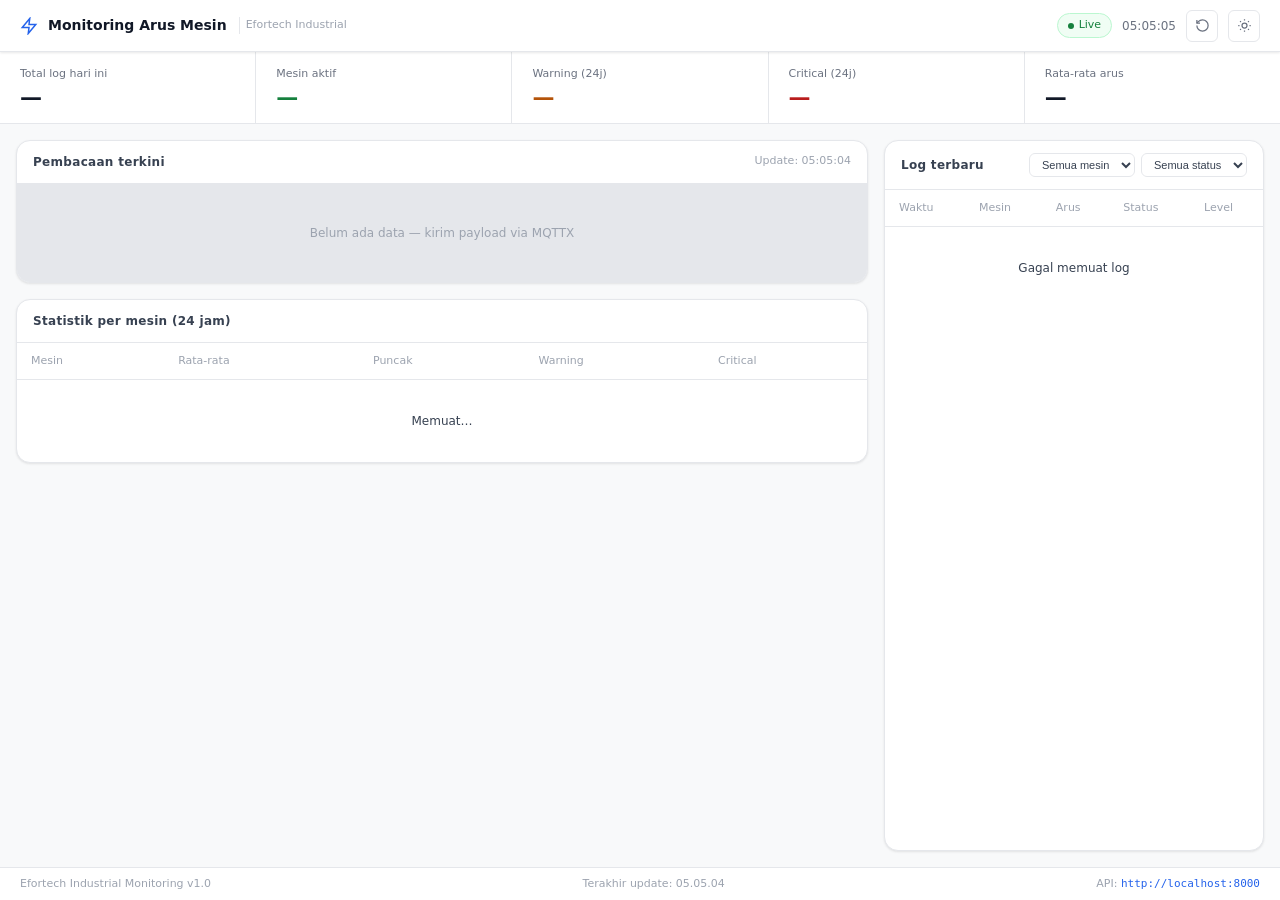
==== frontend/index.html @ 4b7a6331 "Initial commit: latihan-mqtt project" ====
<!DOCTYPE html>
<html lang="id" data-theme="light">

<head>
    <meta charset="UTF-8" />
    <meta name="viewport" content="width=device-width, initial-scale=1.0" />
    <title>Monitoring Arus Mesin — Efortech</title>
    <link rel="stylesheet" href="style.css" />
</head>

<body>

    <nav class="navbar">
        <div class="nav-left">
            <svg class="nav-icon" viewBox="0 0 24 24" fill="none" stroke="currentColor" stroke-width="2">
                <path d="M13 2L3 14h9l-1 8 10-12h-9l1-8z" />
            </svg>
            <span class="nav-brand">Monitoring Arus Mesin</span>
            <span class="nav-sub">Efortech Industrial</span>
        </div>
        <div class="nav-right">
            <div class="live-pill" id="livePill">
                <span class="live-dot" id="liveDot"></span>
                <span id="liveLabel">Connecting…</span>
            </div>
            <span class="nav-clock" id="navClock">--:--:--</span>
            <button class="btn-icon" onclick="fetchAll()" title="Refresh">
                <svg viewBox="0 0 24 24" fill="none" stroke="currentColor" stroke-width="2">
                    <path d="M3 12a9 9 0 1 0 9-9 9.75 9.75 0 0 0-6.74 2.74L3 8" />
                    <path d="M3 3v5h5" />
                </svg>
            </button>
            <button class="btn-icon" id="themeBtn" onclick="toggleTheme()" title="Toggle tema">
                <svg id="iconSun" viewBox="0 0 24 24" fill="none" stroke="currentColor" stroke-width="2">
                    <circle cx="12" cy="12" r="4" />
                    <path
                        d="M12 2v2M12 20v2M4.93 4.93l1.41 1.41M17.66 17.66l1.41 1.41M2 12h2M20 12h2M6.34 17.66l-1.41 1.41M19.07 4.93l-1.41 1.41" />
                </svg>
                <svg id="iconMoon" viewBox="0 0 24 24" fill="none" stroke="currentColor" stroke-width="2"
                    style="display:none">
                    <path d="M21 12.79A9 9 0 1 1 11.21 3 7 7 0 0 0 21 12.79z" />
                </svg>
            </button>
        </div>
    </nav>

    <div class="alert-banner" id="alertBanner" style="display:none">
        <svg viewBox="0 0 24 24" fill="none" stroke="currentColor" stroke-width="2" width="14" height="14">
            <path d="M10.29 3.86L1.82 18a2 2 0 0 0 1.71 3h16.94a2 2 0 0 0 1.71-3L13.71 3.86a2 2 0 0 0-3.42 0z" />
            <line x1="12" y1="9" x2="12" y2="13" />
            <line x1="12" y1="17" x2="12.01" y2="17" />
        </svg>
        <span id="alertText">—</span>
    </div>

    <div class="kpi-strip">
        <div class="kpi-card">
            <span class="kpi-label">Total log hari ini</span>
            <span class="kpi-val" id="kTotal">—</span>
        </div>
        <div class="kpi-card">
            <span class="kpi-label">Mesin aktif</span>
            <span class="kpi-val kpi-ok" id="kAktif">—</span>
        </div>
        <div class="kpi-card">
            <span class="kpi-label">Warning (24j)</span>
            <span class="kpi-val kpi-warn" id="kWarn">—</span>
        </div>
        <div class="kpi-card">
            <span class="kpi-label">Critical (24j)</span>
            <span class="kpi-val kpi-crit" id="kCrit">—</span>
        </div>
        <div class="kpi-card">
            <span class="kpi-label">Rata-rata arus</span>
            <span class="kpi-val" id="kAvg">—</span>
        </div>
    </div>

    <main class="main-layout">

        <div class="col-left">
            <div class="card">
                <div class="card-head">
                    <span class="card-title">Pembacaan terkini</span>
                    <span class="card-hint" id="lastUpdate">—</span>
                </div>
                <div class="gauge-grid" id="gaugeGrid">
                    <div class="empty-state">Menunggu data MQTT…</div>
                </div>
            </div>

            <div class="card">
                <div class="card-head">
                    <span class="card-title">Statistik per mesin (24 jam)</span>
                </div>
                <div class="table-scroll">
                    <table class="data-table">
                        <thead>
                            <tr>
                                <th>Mesin</th>
                                <th>Rata-rata</th>
                                <th>Puncak</th>
                                <th>Warning</th>
                                <th>Critical</th>
                            </tr>
                        </thead>
                        <tbody id="statBody">
                            <tr>
                                <td colspan="5" class="empty-cell">Memuat…</td>
                            </tr>
                        </tbody>
                    </table>
                </div>
            </div>
        </div>

        <div class="col-right">
            <div class="card card-full">
                <div class="card-head">
                    <span class="card-title">Log terbaru</span>
                    <div class="filter-group">
                        <select id="filterMesin" onchange="fetchLogs()">
                            <option value="">Semua mesin</option>
                        </select>
                        <select id="filterStatus" onchange="fetchLogs()">
                            <option value="">Semua status</option>
                            <option value="NORMAL">Normal</option>
                            <option value="WARNING">Warning</option>
                            <option value="CRITICAL">Critical</option>
                        </select>
                    </div>
                </div>
                <div class="table-scroll table-scroll-tall">
                    <table class="data-table">
                        <thead>
                            <tr>
                                <th>Waktu</th>
                                <th>Mesin</th>
                                <th>Arus</th>
                                <th>Status</th>
                                <th>Level</th>
                            </tr>
                        </thead>
                        <tbody id="logBody">
                            <tr>
                                <td colspan="5" class="empty-cell">Memuat log…</td>
                            </tr>
                        </tbody>
                    </table>
                </div>
            </div>
        </div>

    </main>

    <footer class="site-footer">
        <span>Efortech Industrial Monitoring v1.0</span>
        <span id="footerUpdate">—</span>
        <span>API: <code id="footerApi">localhost:8000</code></span>
    </footer>

    <script src="app.js"></script>
</body>

</html>
---- frontend/style.css ----
/* ============================================================
   FILE  : frontend/style.css
   TEMA  : Clean modern — supports light / dark mode via
           [data-theme="dark"] pada <html>
============================================================ */

/* ── TOKENS ─────────────────────────────────────────────── */
:root {
  --bg: #f8f9fa;
  --surface: #ffffff;
  --surface2: #f3f4f6;
  --border: #e5e7eb;
  --border2: #d1d5db;
  --txt1: #111827;
  --txt2: #374151;
  --txt3: #6b7280;
  --txt4: #9ca3af;

  --ok: #15803d;
  --ok-bg: #f0fdf4;
  --ok-border: #bbf7d0;
  --warn: #b45309;
  --warn-bg: #fffbeb;
  --warn-border: #fde68a;
  --crit: #b91c1c;
  --crit-bg: #fef2f2;
  --crit-border: #fecaca;

  --accent: #2563eb;
  --radius-sm: 6px;
  --radius-md: 10px;
  --radius-lg: 14px;
  --shadow: 0 1px 3px rgba(0, 0, 0, 0.06), 0 1px 2px rgba(0, 0, 0, 0.04);
  --transition: 180ms ease;
}

[data-theme="dark"] {
  --bg: #0f1117;
  --surface: #161b27;
  --surface2: #1a2030;
  --border: #1e2535;
  --border2: #2d3748;
  --txt1: #f1f3f7;
  --txt2: #c9d0dc;
  --txt3: #6b7280;
  --txt4: #4b5563;

  --ok: #4ade80;
  --ok-bg: #052e16;
  --ok-border: #14532d;
  --warn: #fbbf24;
  --warn-bg: #1c1200;
  --warn-border: #713f12;
  --crit: #f87171;
  --crit-bg: #1f0707;
  --crit-border: #7f1d1d;
  --shadow: 0 1px 3px rgba(0, 0, 0, 0.3);
}

/* ── RESET ──────────────────────────────────────────────── */
*,
*::before,
*::after {
  box-sizing: border-box;
  margin: 0;
  padding: 0;
}
html {
  height: 100%;
}
body {
  background: var(--bg);
  color: var(--txt1);
  font-family:
    -apple-system, BlinkMacSystemFont, "Segoe UI", system-ui, sans-serif;
  font-size: 13px;
  line-height: 1.5;
  min-height: 100vh;
  display: flex;
  flex-direction: column;
  transition:
    background var(--transition),
    color var(--transition);
}

/* ── NAVBAR ─────────────────────────────────────────────── */
.navbar {
  display: flex;
  align-items: center;
  justify-content: space-between;
  padding: 0 20px;
  height: 52px;
  background: var(--surface);
  border-bottom: 1px solid var(--border);
  box-shadow: var(--shadow);
  flex-shrink: 0;
  position: sticky;
  top: 0;
  z-index: 10;
}
.nav-left {
  display: flex;
  align-items: center;
  gap: 10px;
}
.nav-icon {
  width: 18px;
  height: 18px;
  color: var(--accent);
  flex-shrink: 0;
}
.nav-brand {
  font-size: 14px;
  font-weight: 600;
  color: var(--txt1);
}
.nav-sub {
  font-size: 11px;
  color: var(--txt4);
  padding-left: 6px;
  border-left: 1px solid var(--border);
  margin-left: 2px;
}
.nav-right {
  display: flex;
  align-items: center;
  gap: 10px;
}

.live-pill {
  display: flex;
  align-items: center;
  gap: 5px;
  font-size: 11px;
  padding: 3px 10px;
  border-radius: 20px;
  background: var(--ok-bg);
  color: var(--ok);
  border: 1px solid var(--ok-border);
  font-weight: 500;
  transition: all var(--transition);
}
.live-pill.error {
  background: var(--crit-bg);
  color: var(--crit);
  border-color: var(--crit-border);
}
.live-dot {
  width: 6px;
  height: 6px;
  border-radius: 50%;
  background: currentColor;
  animation: blink 1.4s ease infinite;
}
@keyframes blink {
  0%,
  100% {
    opacity: 1;
  }
  50% {
    opacity: 0.3;
  }
}

.nav-clock {
  font-size: 12px;
  color: var(--txt3);
  font-variant-numeric: tabular-nums;
}

.btn-icon {
  width: 32px;
  height: 32px;
  display: flex;
  align-items: center;
  justify-content: center;
  border: 1px solid var(--border);
  border-radius: var(--radius-sm);
  background: transparent;
  color: var(--txt3);
  cursor: pointer;
  transition: all var(--transition);
}
.btn-icon svg {
  width: 15px;
  height: 15px;
}
.btn-icon:hover {
  background: var(--surface2);
  color: var(--txt1);
  border-color: var(--border2);
}
.btn-icon:active {
  transform: scale(0.95);
}

/* ── ALERT BANNER ───────────────────────────────────────── */
.alert-banner {
  display: flex;
  align-items: center;
  gap: 8px;
  padding: 8px 20px;
  background: var(--crit-bg);
  color: var(--crit);
  border-bottom: 1px solid var(--crit-border);
  font-size: 12px;
  font-weight: 500;
  animation: flash-banner 1.5s ease infinite;
}
@keyframes flash-banner {
  0%,
  100% {
    opacity: 1;
  }
  50% {
    opacity: 0.7;
  }
}

/* ── KPI STRIP ──────────────────────────────────────────── */
.kpi-strip {
  display: grid;
  grid-template-columns: repeat(5, 1fr);
  gap: 1px;
  background: var(--border);
  border-bottom: 1px solid var(--border);
  flex-shrink: 0;
}
.kpi-card {
  background: var(--surface);
  padding: 14px 20px;
  display: flex;
  flex-direction: column;
  gap: 4px;
  transition: background var(--transition);
}
.kpi-label {
  font-size: 11px;
  color: var(--txt3);
}
.kpi-val {
  font-size: 22px;
  font-weight: 600;
  color: var(--txt1);
  line-height: 1;
}
.kpi-ok {
  color: var(--ok);
}
.kpi-warn {
  color: var(--warn);
}
.kpi-crit {
  color: var(--crit);
}

/* ── MAIN LAYOUT ────────────────────────────────────────── */
.main-layout {
  display: grid;
  grid-template-columns: 1fr 380px;
  gap: 16px;
  padding: 16px;
  flex: 1;
  min-height: 0;
}
.col-left {
  display: flex;
  flex-direction: column;
  gap: 16px;
  min-width: 0;
}
.col-right {
  display: flex;
  flex-direction: column;
  min-width: 0;
}

/* ── CARD ───────────────────────────────────────────────── */
.card {
  background: var(--surface);
  border: 1px solid var(--border);
  border-radius: var(--radius-lg);
  box-shadow: var(--shadow);
  overflow: hidden;
  transition:
    background var(--transition),
    border-color var(--transition);
}
.card-full {
  flex: 1;
  display: flex;
  flex-direction: column;
}

.card-head {
  display: flex;
  align-items: center;
  justify-content: space-between;
  padding: 12px 16px;
  border-bottom: 1px solid var(--border);
}
.card-title {
  font-size: 12px;
  font-weight: 600;
  color: var(--txt2);
  letter-spacing: 0.3px;
}
.card-hint {
  font-size: 11px;
  color: var(--txt4);
}

/* ── GAUGE GRID ─────────────────────────────────────────── */
.gauge-grid {
  display: grid;
  grid-template-columns: repeat(auto-fill, minmax(150px, 1fr));
  gap: 1px;
  background: var(--border);
}
.gauge-item {
  background: var(--surface);
  padding: 16px 12px;
  display: flex;
  flex-direction: column;
  align-items: center;
  gap: 6px;
  transition: background var(--transition);
}
.gauge-item:hover {
  background: var(--surface2);
}
.gauge-name {
  font-size: 11px;
  font-weight: 500;
  color: var(--txt2);
  text-align: center;
  white-space: nowrap;
  overflow: hidden;
  text-overflow: ellipsis;
  max-width: 100%;
}

/* Arc SVG */
.gauge-arc-wrap {
  position: relative;
}
.gauge-arc-wrap svg {
  display: block;
}
.gauge-val {
  font-size: 18px;
  font-weight: 600;
  line-height: 1;
  margin-top: 2px;
}
.gauge-unit {
  font-size: 10px;
  color: var(--txt4);
}
.gauge-loc {
  font-size: 10px;
  color: var(--txt4);
  text-align: center;
}

/* Badges */
.badge {
  display: inline-flex;
  align-items: center;
  font-size: 10px;
  font-weight: 600;
  padding: 2px 8px;
  border-radius: 20px;
  letter-spacing: 0.3px;
}
.badge-ok {
  background: var(--ok-bg);
  color: var(--ok);
  border: 1px solid var(--ok-border);
}
.badge-warn {
  background: var(--warn-bg);
  color: var(--warn);
  border: 1px solid var(--warn-border);
}
.badge-crit {
  background: var(--crit-bg);
  color: var(--crit);
  border: 1px solid var(--crit-border);
  animation: blink 0.9s ease infinite;
}

.empty-state {
  grid-column: 1 / -1;
  padding: 40px;
  text-align: center;
  color: var(--txt4);
  font-size: 12px;
}

/* ── TABLES ─────────────────────────────────────────────── */
.table-scroll {
  overflow-x: auto;
  overflow-y: auto;
}
.table-scroll-tall {
  flex: 1;
  max-height: calc(100vh - 240px);
  overflow-y: auto;
}

.table-scroll::-webkit-scrollbar,
.table-scroll-tall::-webkit-scrollbar {
  width: 4px;
  height: 4px;
}
.table-scroll::-webkit-scrollbar-track,
.table-scroll-tall::-webkit-scrollbar-track {
  background: transparent;
}
.table-scroll::-webkit-scrollbar-thumb,
.table-scroll-tall::-webkit-scrollbar-thumb {
  background: var(--border2);
  border-radius: 2px;
}

.data-table {
  width: 100%;
  border-collapse: collapse;
  font-size: 12px;
}
.data-table thead th {
  font-size: 11px;
  font-weight: 500;
  color: var(--txt4);
  text-align: left;
  padding: 10px 14px;
  border-bottom: 1px solid var(--border);
  white-space: nowrap;
  position: sticky;
  top: 0;
  background: var(--surface);
  z-index: 1;
}
.data-table tbody td {
  padding: 9px 14px;
  color: var(--txt2);
  border-bottom: 1px solid var(--border);
  white-space: nowrap;
}
.data-table tbody tr:last-child td {
  border-bottom: none;
}
.data-table tbody tr:hover td {
  background: var(--surface2);
}
.empty-cell {
  text-align: center;
  color: var(--txt4);
  padding: 32px !important;
}

.txt-ok {
  color: var(--ok);
  font-weight: 500;
}
.txt-warn {
  color: var(--warn);
  font-weight: 500;
}
.txt-crit {
  color: var(--crit);
  font-weight: 500;
}
.txt-muted {
  color: var(--txt4);
}

/* Progress bar inline */
.bar-wrap {
  width: 56px;
  height: 4px;
  border-radius: 2px;
  background: var(--surface2);
  overflow: hidden;
  display: inline-block;
  vertical-align: middle;
}
.bar-fill {
  height: 100%;
  border-radius: 2px;
  transition: width 0.5s ease;
}
.bar-ok {
  background: var(--ok);
}
.bar-warn {
  background: var(--warn);
}
.bar-crit {
  background: var(--crit);
}

/* ── FILTERS ────────────────────────────────────────────── */
.filter-group {
  display: flex;
  gap: 6px;
}
.filter-group select {
  font-size: 11px;
  padding: 4px 8px;
  border: 1px solid var(--border);
  border-radius: var(--radius-sm);
  background: var(--surface);
  color: var(--txt2);
  cursor: pointer;
  outline: none;
  transition: border-color var(--transition);
}
.filter-group select:focus {
  border-color: var(--accent);
}

/* ── FOOTER ─────────────────────────────────────────────── */
.site-footer {
  display: flex;
  align-items: center;
  justify-content: space-between;
  padding: 8px 20px;
  background: var(--surface);
  border-top: 1px solid var(--border);
  font-size: 11px;
  color: var(--txt4);
  flex-shrink: 0;
}
.site-footer code {
  color: var(--accent);
  font-size: 11px;
}

/* ── RESPONSIVE ─────────────────────────────────────────── */
@media (max-width: 900px) {
  .main-layout {
    grid-template-columns: 1fr;
  }
  .kpi-strip {
    grid-template-columns: repeat(3, 1fr);
  }
  .nav-sub {
    display: none;
  }
}
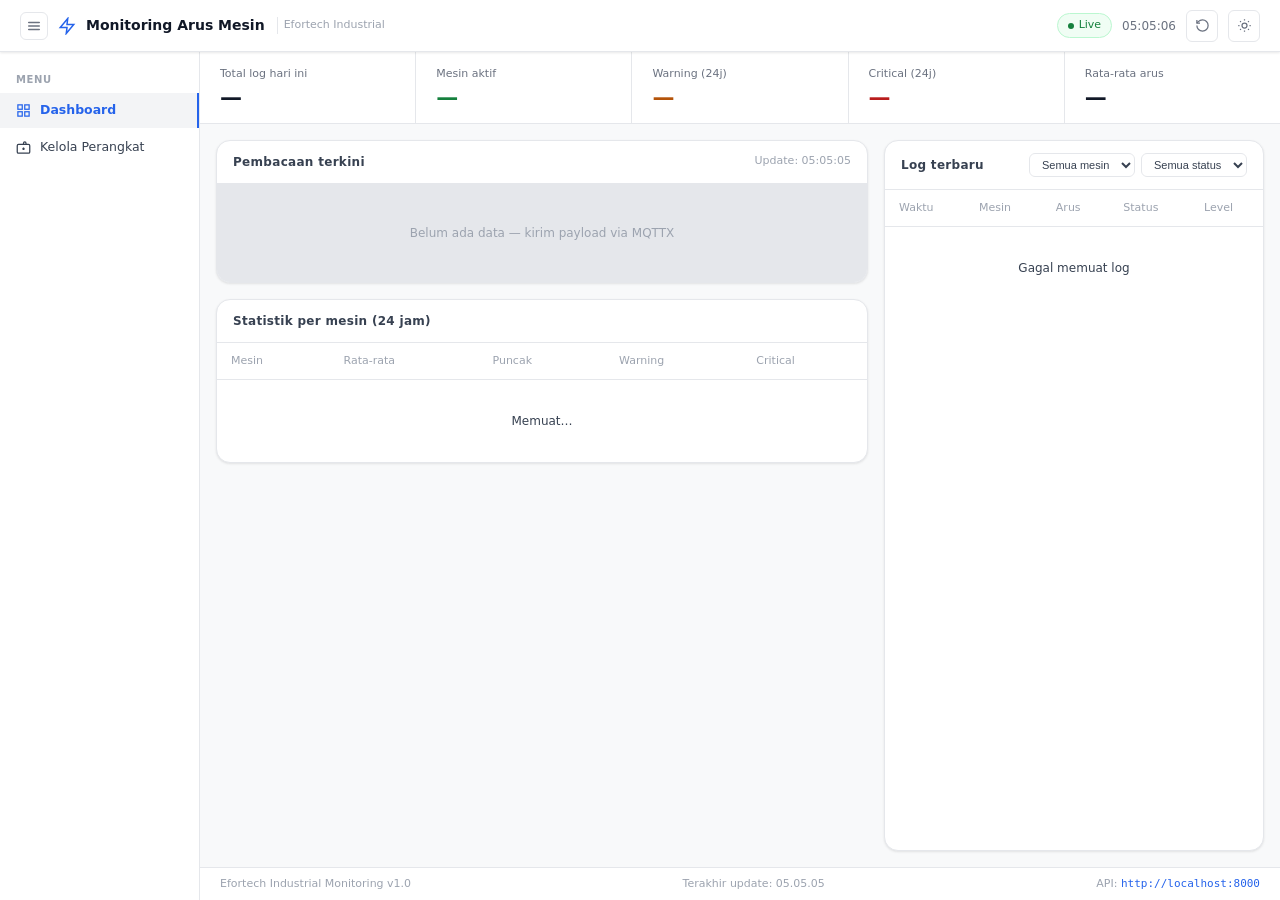
==== commit 0db20e4d: "feat(frontend/dashboard): add collapsible sidebar with hamburger toggle - add sidebar nav with links" ====
--- a/frontend/index.html
+++ b/frontend/index.html
@@ -6,160 +6,210 @@
     <meta name="viewport" content="width=device-width, initial-scale=1.0" />
     <title>Monitoring Arus Mesin — Efortech</title>
     <link rel="stylesheet" href="style.css" />
+    <link rel="stylesheet" href="sidebar.css" />
 </head>
 
 <body>
-
-    <nav class="navbar">
-        <div class="nav-left">
-            <svg class="nav-icon" viewBox="0 0 24 24" fill="none" stroke="currentColor" stroke-width="2">
-                <path d="M13 2L3 14h9l-1 8 10-12h-9l1-8z" />
+    <div class="app-shell">
+
+        <!-- ── NAVBAR ──────────────────────────────────────────── -->
+        <nav class="navbar">
+            <div class="nav-left">
+                <!-- Hamburger toggle -->
+                <button class="sidebar-toggle" id="sidebarToggle" title="Toggle sidebar">
+                    <svg viewBox="0 0 16 16" fill="none" stroke="currentColor" stroke-width="1.8"
+                        stroke-linecap="round">
+                        <line class="hb-line" x1="2" y1="4" x2="14" y2="4" />
+                        <line class="hb-line" x1="2" y1="8" x2="14" y2="8" />
+                        <line class="hb-line" x1="2" y1="12" x2="14" y2="12" />
+                    </svg>
+                </button>
+
+                <svg class="nav-icon" viewBox="0 0 24 24" fill="none" stroke="currentColor" stroke-width="2">
+                    <path d="M13 2L3 14h9l-1 8 10-12h-9l1-8z" />
+                </svg>
+                <span class="nav-brand">Monitoring Arus Mesin</span>
+                <span class="nav-sub">Efortech Industrial</span>
+            </div>
+            <div class="nav-right">
+                <div class="live-pill" id="livePill">
+                    <span class="live-dot" id="liveDot"></span>
+                    <span id="liveLabel">Connecting…</span>
+                </div>
+                <span class="nav-clock" id="navClock">--:--:--</span>
+                <button class="btn-icon" onclick="fetchAll()" title="Refresh">
+                    <svg viewBox="0 0 24 24" fill="none" stroke="currentColor" stroke-width="2">
+                        <path d="M3 12a9 9 0 1 0 9-9 9.75 9.75 0 0 0-6.74 2.74L3 8" />
+                        <path d="M3 3v5h5" />
+                    </svg>
+                </button>
+                <button class="btn-icon" id="themeBtn" onclick="toggleTheme()" title="Toggle tema">
+                    <svg id="iconSun" viewBox="0 0 24 24" fill="none" stroke="currentColor" stroke-width="2">
+                        <circle cx="12" cy="12" r="4" />
+                        <path
+                            d="M12 2v2M12 20v2M4.93 4.93l1.41 1.41M17.66 17.66l1.41 1.41M2 12h2M20 12h2M6.34 17.66l-1.41 1.41M19.07 4.93l-1.41 1.41" />
+                    </svg>
+                    <svg id="iconMoon" viewBox="0 0 24 24" fill="none" stroke="currentColor" stroke-width="2"
+                        style="display:none">
+                        <path d="M21 12.79A9 9 0 1 1 11.21 3 7 7 0 0 0 21 12.79z" />
+                    </svg>
+                </button>
+            </div>
+        </nav>
+
+        <!-- ── ALERT BANNER ────────────────────────────────────── -->
+        <div class="alert-banner" id="alertBanner" style="display:none">
+            <svg viewBox="0 0 24 24" fill="none" stroke="currentColor" stroke-width="2" width="14" height="14">
+                <path d="M10.29 3.86L1.82 18a2 2 0 0 0 1.71 3h16.94a2 2 0 0 0 1.71-3L13.71 3.86a2 2 0 0 0-3.42 0z" />
+                <line x1="12" y1="9" x2="12" y2="13" />
+                <line x1="12" y1="17" x2="12.01" y2="17" />
             </svg>
-            <span class="nav-brand">Monitoring Arus Mesin</span>
-            <span class="nav-sub">Efortech Industrial</span>
+            <span id="alertText">—</span>
         </div>
-        <div class="nav-right">
-            <div class="live-pill" id="livePill">
-                <span class="live-dot" id="liveDot"></span>
-                <span id="liveLabel">Connecting…</span>
-            </div>
-            <span class="nav-clock" id="navClock">--:--:--</span>
-            <button class="btn-icon" onclick="fetchAll()" title="Refresh">
-                <svg viewBox="0 0 24 24" fill="none" stroke="currentColor" stroke-width="2">
-                    <path d="M3 12a9 9 0 1 0 9-9 9.75 9.75 0 0 0-6.74 2.74L3 8" />
-                    <path d="M3 3v5h5" />
-                </svg>
-            </button>
-            <button class="btn-icon" id="themeBtn" onclick="toggleTheme()" title="Toggle tema">
-                <svg id="iconSun" viewBox="0 0 24 24" fill="none" stroke="currentColor" stroke-width="2">
-                    <circle cx="12" cy="12" r="4" />
-                    <path
-                        d="M12 2v2M12 20v2M4.93 4.93l1.41 1.41M17.66 17.66l1.41 1.41M2 12h2M20 12h2M6.34 17.66l-1.41 1.41M19.07 4.93l-1.41 1.41" />
-                </svg>
-                <svg id="iconMoon" viewBox="0 0 24 24" fill="none" stroke="currentColor" stroke-width="2"
-                    style="display:none">
-                    <path d="M21 12.79A9 9 0 1 1 11.21 3 7 7 0 0 0 21 12.79z" />
-                </svg>
-            </button>
-        </div>
-    </nav>
-
-    <div class="alert-banner" id="alertBanner" style="display:none">
-        <svg viewBox="0 0 24 24" fill="none" stroke="currentColor" stroke-width="2" width="14" height="14">
-            <path d="M10.29 3.86L1.82 18a2 2 0 0 0 1.71 3h16.94a2 2 0 0 0 1.71-3L13.71 3.86a2 2 0 0 0-3.42 0z" />
-            <line x1="12" y1="9" x2="12" y2="13" />
-            <line x1="12" y1="17" x2="12.01" y2="17" />
-        </svg>
-        <span id="alertText">—</span>
-    </div>
-
-    <div class="kpi-strip">
-        <div class="kpi-card">
-            <span class="kpi-label">Total log hari ini</span>
-            <span class="kpi-val" id="kTotal">—</span>
-        </div>
-        <div class="kpi-card">
-            <span class="kpi-label">Mesin aktif</span>
-            <span class="kpi-val kpi-ok" id="kAktif">—</span>
-        </div>
-        <div class="kpi-card">
-            <span class="kpi-label">Warning (24j)</span>
-            <span class="kpi-val kpi-warn" id="kWarn">—</span>
-        </div>
-        <div class="kpi-card">
-            <span class="kpi-label">Critical (24j)</span>
-            <span class="kpi-val kpi-crit" id="kCrit">—</span>
-        </div>
-        <div class="kpi-card">
-            <span class="kpi-label">Rata-rata arus</span>
-            <span class="kpi-val" id="kAvg">—</span>
-        </div>
-    </div>
-
-    <main class="main-layout">
-
-        <div class="col-left">
-            <div class="card">
-                <div class="card-head">
-                    <span class="card-title">Pembacaan terkini</span>
-                    <span class="card-hint" id="lastUpdate">—</span>
+
+        <!-- ── BODY AREA (sidebar + content) ───────────────────── -->
+        <div class="body-area">
+
+            <!-- SIDEBAR -->
+            <nav class="sidebar" id="appSidebar">
+                <span class="sidebar-label">Menu</span>
+
+                <a href="index.html" class="active" data-tip="Dashboard">
+                    <svg viewBox="0 0 24 24" fill="none" stroke="currentColor" stroke-width="2">
+                        <rect x="3" y="3" width="7" height="7" />
+                        <rect x="14" y="3" width="7" height="7" />
+                        <rect x="14" y="14" width="7" height="7" />
+                        <rect x="3" y="14" width="7" height="7" />
+                    </svg>
+                    <span class="nav-text">Dashboard</span>
+                </a>
+
+                <a href="devices.html" data-tip="Kelola Perangkat">
+                    <svg viewBox="0 0 24 24" fill="none" stroke="currentColor" stroke-width="2">
+                        <rect x="2" y="7" width="20" height="14" rx="2" />
+                        <path d="M16 7V5a2 2 0 0 0-4 0v2M12 12v4M10 14h4" />
+                    </svg>
+                    <span class="nav-text">Kelola Perangkat</span>
+                </a>
+            </nav>
+
+            <!-- MAIN CONTENT -->
+            <div style="flex:1; min-width:0; display:flex; flex-direction:column;">
+
+
+                <!-- ── KPI STRIP ────────────────────────────────────────── -->
+                <div class="kpi-strip">
+                    <div class="kpi-card">
+                        <span class="kpi-label">Total log hari ini</span>
+                        <span class="kpi-val" id="kTotal">—</span>
+                    </div>
+                    <div class="kpi-card">
+                        <span class="kpi-label">Mesin aktif</span>
+                        <span class="kpi-val kpi-ok" id="kAktif">—</span>
+                    </div>
+                    <div class="kpi-card">
+                        <span class="kpi-label">Warning (24j)</span>
+                        <span class="kpi-val kpi-warn" id="kWarn">—</span>
+                    </div>
+                    <div class="kpi-card">
+                        <span class="kpi-label">Critical (24j)</span>
+                        <span class="kpi-val kpi-crit" id="kCrit">—</span>
+                    </div>
+                    <div class="kpi-card">
+                        <span class="kpi-label">Rata-rata arus</span>
+                        <span class="kpi-val" id="kAvg">—</span>
+                    </div>
                 </div>
-                <div class="gauge-grid" id="gaugeGrid">
-                    <div class="empty-state">Menunggu data MQTT…</div>
-                </div>
-            </div>
-
-            <div class="card">
-                <div class="card-head">
-                    <span class="card-title">Statistik per mesin (24 jam)</span>
-                </div>
-                <div class="table-scroll">
-                    <table class="data-table">
-                        <thead>
-                            <tr>
-                                <th>Mesin</th>
-                                <th>Rata-rata</th>
-                                <th>Puncak</th>
-                                <th>Warning</th>
-                                <th>Critical</th>
-                            </tr>
-                        </thead>
-                        <tbody id="statBody">
-                            <tr>
-                                <td colspan="5" class="empty-cell">Memuat…</td>
-                            </tr>
-                        </tbody>
-                    </table>
-                </div>
-            </div>
-        </div>
-
-        <div class="col-right">
-            <div class="card card-full">
-                <div class="card-head">
-                    <span class="card-title">Log terbaru</span>
-                    <div class="filter-group">
-                        <select id="filterMesin" onchange="fetchLogs()">
-                            <option value="">Semua mesin</option>
-                        </select>
-                        <select id="filterStatus" onchange="fetchLogs()">
-                            <option value="">Semua status</option>
-                            <option value="NORMAL">Normal</option>
-                            <option value="WARNING">Warning</option>
-                            <option value="CRITICAL">Critical</option>
-                        </select>
-                    </div>
-                </div>
-                <div class="table-scroll table-scroll-tall">
-                    <table class="data-table">
-                        <thead>
-                            <tr>
-                                <th>Waktu</th>
-                                <th>Mesin</th>
-                                <th>Arus</th>
-                                <th>Status</th>
-                                <th>Level</th>
-                            </tr>
-                        </thead>
-                        <tbody id="logBody">
-                            <tr>
-                                <td colspan="5" class="empty-cell">Memuat log…</td>
-                            </tr>
-                        </tbody>
-                    </table>
-                </div>
-            </div>
-        </div>
-
-    </main>
-
-    <footer class="site-footer">
-        <span>Efortech Industrial Monitoring v1.0</span>
-        <span id="footerUpdate">—</span>
-        <span>API: <code id="footerApi">localhost:8000</code></span>
-    </footer>
+                <main class="main-layout">
+
+                    <div class="col-left">
+                        <div class="card">
+                            <div class="card-head">
+                                <span class="card-title">Pembacaan terkini</span>
+                                <span class="card-hint" id="lastUpdate">—</span>
+                            </div>
+                            <div class="gauge-grid" id="gaugeGrid">
+                                <div class="empty-state">Menunggu data MQTT…</div>
+                            </div>
+                        </div>
+
+                        <div class="card">
+                            <div class="card-head">
+                                <span class="card-title">Statistik per mesin (24 jam)</span>
+                            </div>
+                            <div class="table-scroll">
+                                <table class="data-table">
+                                    <thead>
+                                        <tr>
+                                            <th>Mesin</th>
+                                            <th>Rata-rata</th>
+                                            <th>Puncak</th>
+                                            <th>Warning</th>
+                                            <th>Critical</th>
+                                        </tr>
+                                    </thead>
+                                    <tbody id="statBody">
+                                        <tr>
+                                            <td colspan="5" class="empty-cell">Memuat…</td>
+                                        </tr>
+                                    </tbody>
+                                </table>
+                            </div>
+                        </div>
+                    </div>
+
+                    <div class="col-right">
+                        <div class="card card-full">
+                            <div class="card-head">
+                                <span class="card-title">Log terbaru</span>
+                                <div class="filter-group">
+                                    <select id="filterMesin" onchange="fetchLogs()">
+                                        <option value="">Semua mesin</option>
+                                    </select>
+                                    <select id="filterStatus" onchange="fetchLogs()">
+                                        <option value="">Semua status</option>
+                                        <option value="NORMAL">Normal</option>
+                                        <option value="WARNING">Warning</option>
+                                        <option value="CRITICAL">Critical</option>
+                                    </select>
+                                </div>
+                            </div>
+                            <div class="table-scroll table-scroll-tall">
+                                <table class="data-table">
+                                    <thead>
+                                        <tr>
+                                            <th>Waktu</th>
+                                            <th>Mesin</th>
+                                            <th>Arus</th>
+                                            <th>Status</th>
+                                            <th>Level</th>
+                                        </tr>
+                                    </thead>
+                                    <tbody id="logBody">
+                                        <tr>
+                                            <td colspan="5" class="empty-cell">Memuat log…</td>
+                                        </tr>
+                                    </tbody>
+                                </table>
+                            </div>
+                        </div>
+                    </div>
+
+                </main>
+
+                <footer class="site-footer">
+                    <span>Efortech Industrial Monitoring v1.0</span>
+                    <span id="footerUpdate">—</span>
+                    <span>API: <code id="footerApi">localhost:8000</code></span>
+                </footer>
+
+            </div><!-- end main content wrapper -->
+        </div><!-- end body-area -->
+
+    </div><!-- end app-shell -->
 
     <script src="app.js"></script>
+    <script src="sidebar.js"></script>
 </body>
 
 </html>
--- a/frontend/sidebar.css
+++ b/frontend/sidebar.css
@@ -0,0 +1,201 @@
+/* ============================================================
+   FILE  : frontend/sidebar.css
+   FUNGSI: Shared sidebar styles — collapsible to hamburger
+============================================================ */
+
+/* ── APP SHELL ──────────────────────────────────────────── */
+.app-shell {
+  display: flex;
+  min-height: 100vh;
+  flex-direction: column;
+}
+.body-area {
+  display: flex;
+  flex: 1;
+  min-height: 0;
+  position: relative;
+}
+
+/* ── SIDEBAR ────────────────────────────────────────────── */
+.sidebar {
+  width: 200px;
+  flex-shrink: 0;
+  background: var(--surface);
+  border-right: 1px solid var(--border);
+  display: flex;
+  flex-direction: column;
+  padding: 12px 0;
+  gap: 2px;
+  overflow: hidden;
+  transition: width 240ms cubic-bezier(0.4, 0, 0.2, 1);
+  position: relative;
+  z-index: 5;
+}
+.sidebar.collapsed {
+  width: 48px;
+}
+
+/* Labels — hidden when collapsed */
+.sidebar-label {
+  font-size: 10px;
+  font-weight: 600;
+  letter-spacing: 0.6px;
+  color: var(--txt4);
+  padding: 8px 16px 4px;
+  text-transform: uppercase;
+  white-space: nowrap;
+  opacity: 1;
+  transition: opacity 160ms ease;
+}
+.sidebar.collapsed .sidebar-label {
+  opacity: 0;
+  pointer-events: none;
+}
+
+/* Nav links */
+.sidebar a {
+  display: flex;
+  align-items: center;
+  gap: 9px;
+  padding: 8px 16px;
+  font-size: 12.5px;
+  color: var(--txt2);
+  text-decoration: none;
+  white-space: nowrap;
+  transition:
+    background var(--transition),
+    color var(--transition);
+  position: relative;
+  overflow: hidden;
+}
+.sidebar.collapsed a {
+  padding: 8px 0;
+  justify-content: center;
+}
+.sidebar a:hover {
+  background: var(--surface2);
+  color: var(--txt1);
+}
+.sidebar a.active {
+  background: var(--surface2);
+  color: var(--accent);
+  font-weight: 600;
+  border-right: 2px solid var(--accent);
+}
+.sidebar a svg {
+  width: 15px;
+  height: 15px;
+  flex-shrink: 0;
+}
+
+/* Link text span — fades out when collapsed */
+.sidebar a .nav-text {
+  opacity: 1;
+  transition: opacity 160ms ease;
+  white-space: nowrap;
+}
+.sidebar.collapsed a .nav-text {
+  opacity: 0;
+  width: 0;
+  overflow: hidden;
+}
+
+/* Tooltip on collapsed state */
+.sidebar.collapsed a[data-tip] {
+  position: relative;
+}
+.sidebar.collapsed a[data-tip]:hover::after {
+  content: attr(data-tip);
+  position: absolute;
+  left: calc(100% + 8px);
+  top: 50%;
+  transform: translateY(-50%);
+  background: var(--txt1);
+  color: var(--surface);
+  font-size: 11px;
+  font-weight: 500;
+  padding: 4px 10px;
+  border-radius: var(--radius-sm);
+  white-space: nowrap;
+  pointer-events: none;
+  z-index: 100;
+  box-shadow: var(--shadow);
+}
+
+/* ── HAMBURGER TOGGLE BUTTON ────────────────────────────── */
+.sidebar-toggle {
+  display: flex;
+  align-items: center;
+  justify-content: center;
+  width: 28px;
+  height: 28px;
+  border: 1px solid var(--border);
+  border-radius: var(--radius-sm);
+  background: transparent;
+  color: var(--txt3);
+  cursor: pointer;
+  transition:
+    background var(--transition),
+    color var(--transition),
+    transform 240ms cubic-bezier(0.4, 0, 0.2, 1);
+  flex-shrink: 0;
+}
+.sidebar-toggle:hover {
+  background: var(--surface2);
+  color: var(--txt1);
+}
+.sidebar-toggle svg {
+  width: 14px;
+  height: 14px;
+  transition: transform 240ms cubic-bezier(0.4, 0, 0.2, 1);
+}
+
+/* Hamburger lines animation */
+.hb-line {
+  transition: all 240ms cubic-bezier(0.4, 0, 0.2, 1);
+  transform-origin: center;
+}
+
+/* ── MAIN CONTENT AREA ──────────────────────────────────── */
+.page-content {
+  flex: 1;
+  padding: 20px;
+  overflow-y: auto;
+  min-width: 0;
+  transition: padding 240ms ease;
+}
+
+/* ── PAGE HEADER ────────────────────────────────────────── */
+.page-header {
+  display: flex;
+  align-items: center;
+  justify-content: space-between;
+  margin-bottom: 20px;
+}
+.page-title {
+  font-size: 16px;
+  font-weight: 600;
+  color: var(--txt1);
+}
+.page-sub {
+  font-size: 12px;
+  color: var(--txt3);
+  margin-top: 2px;
+}
+
+/* ── RESPONSIVE ─────────────────────────────────────────── */
+@media (max-width: 700px) {
+  .sidebar {
+    position: absolute;
+    top: 0;
+    left: 0;
+    height: 100%;
+    z-index: 20;
+    box-shadow: 4px 0 16px rgba(0, 0, 0, 0.1);
+  }
+  .sidebar.collapsed {
+    width: 0;
+    padding: 0;
+    border: none;
+  }
+}
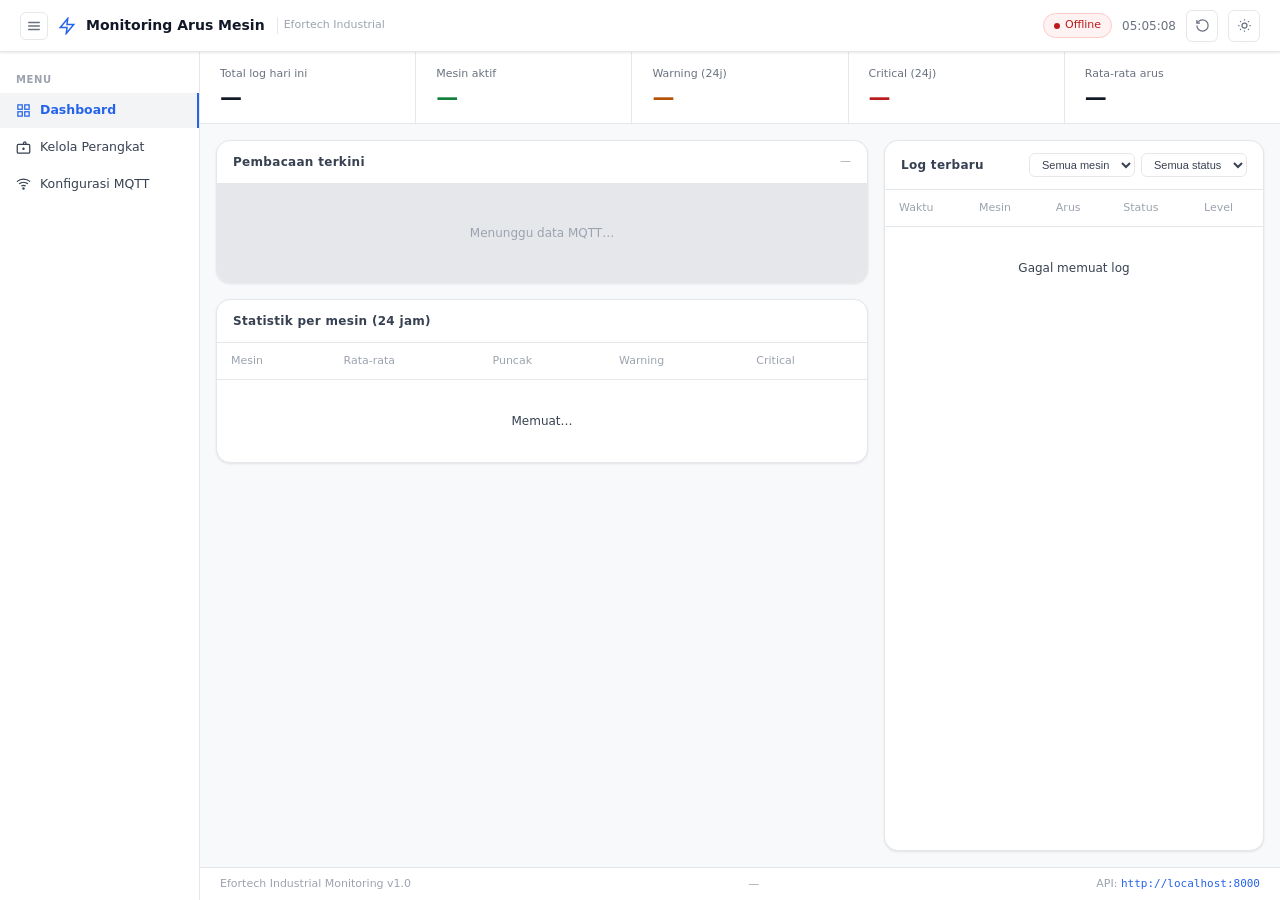
==== commit a7c9baa8: "feat(frontend/dashboard): add mqtt-config link to sidebar, include config.js" ====
--- a/frontend/index.html
+++ b/frontend/index.html
@@ -1,3 +1,5 @@
+<!-- frontend\index.html -->
+
 <!DOCTYPE html>
 <html lang="id" data-theme="light">
 
@@ -91,6 +93,16 @@
                     </svg>
                     <span class="nav-text">Kelola Perangkat</span>
                 </a>
+                <a href="mqtt-config.html" data-tip="Konfigurasi MQTT">
+                    <svg viewBox="0 0 24 24" fill="none" stroke="currentColor" stroke-width="2">
+                        <path d="M5 12.55a11 11 0 0 1 14.08 0" />
+                        <path d="M1.42 9a16 16 0 0 1 21.16 0" />
+                        <path d="M8.53 16.11a6 6 0 0 1 6.95 0" />
+                        <circle cx="12" cy="20" r="1" />
+                    </svg>
+                    <span class="nav-text">Konfigurasi MQTT</span>
+                </a>
+
             </nav>
 
             <!-- MAIN CONTENT -->
@@ -120,6 +132,7 @@
                         <span class="kpi-val" id="kAvg">—</span>
                     </div>
                 </div>
+
                 <main class="main-layout">
 
                     <div class="col-left">
@@ -208,6 +221,7 @@
 
     </div><!-- end app-shell -->
 
+    <script src="config.js"></script>
     <script src="app.js"></script>
     <script src="sidebar.js"></script>
 </body>
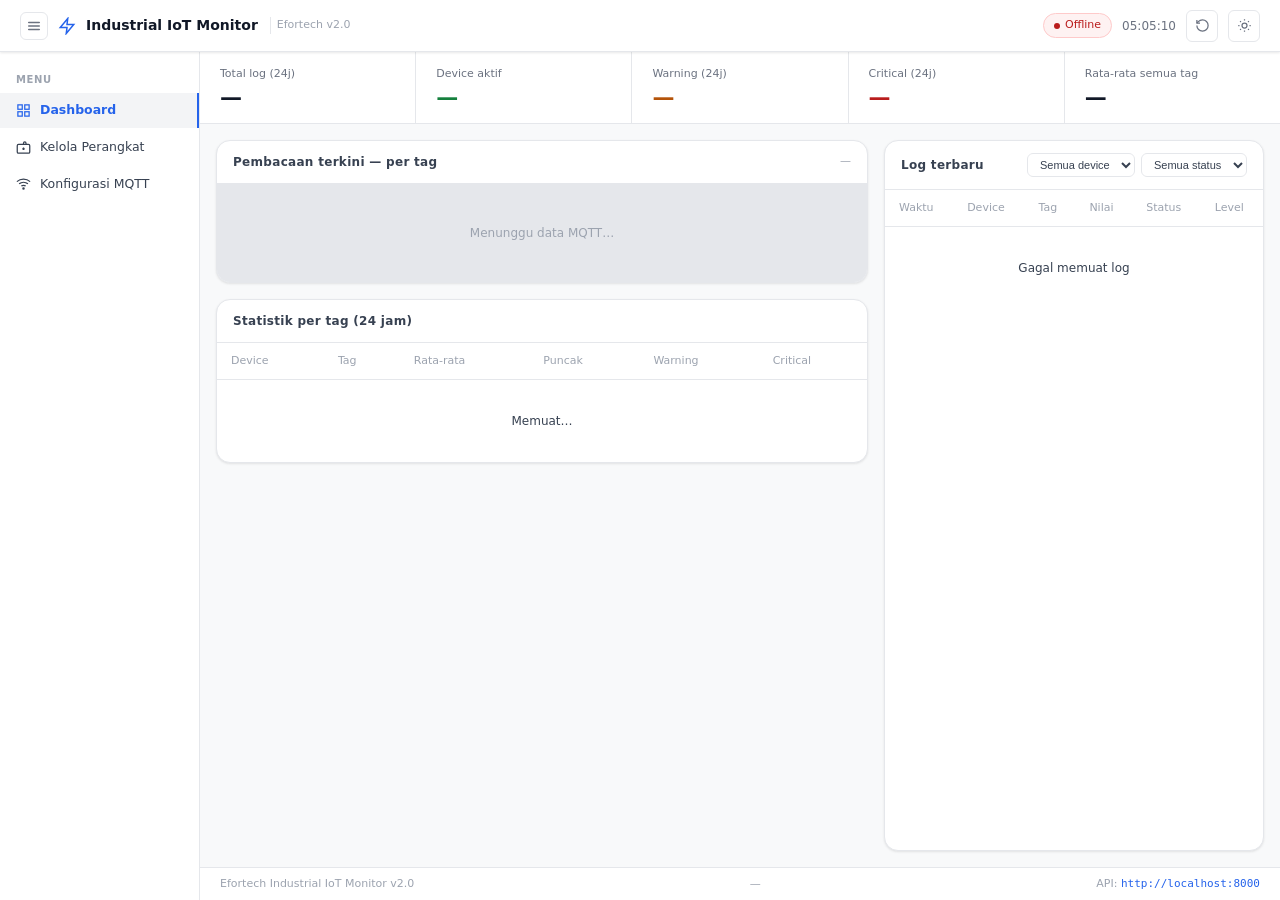
==== commit bd124914: "feat(frontend): update all pages for v2 API — devices/status, device_id+tag_name log filter" ====
--- a/frontend/index.html
+++ b/frontend/index.html
@@ -1,12 +1,11 @@
-<!-- frontend\index.html -->
-
+<!-- frontend/index.html — v2.0 -->
 <!DOCTYPE html>
 <html lang="id" data-theme="light">
 
 <head>
     <meta charset="UTF-8" />
     <meta name="viewport" content="width=device-width, initial-scale=1.0" />
-    <title>Monitoring Arus Mesin — Efortech</title>
+    <title>Monitoring IoT — Efortech</title>
     <link rel="stylesheet" href="style.css" />
     <link rel="stylesheet" href="sidebar.css" />
 </head>
@@ -14,10 +13,9 @@
 <body>
     <div class="app-shell">
 
-        <!-- ── NAVBAR ──────────────────────────────────────────── -->
+        <!-- NAVBAR -->
         <nav class="navbar">
             <div class="nav-left">
-                <!-- Hamburger toggle -->
                 <button class="sidebar-toggle" id="sidebarToggle" title="Toggle sidebar">
                     <svg viewBox="0 0 16 16" fill="none" stroke="currentColor" stroke-width="1.8"
                         stroke-linecap="round">
@@ -26,12 +24,11 @@
                         <line class="hb-line" x1="2" y1="12" x2="14" y2="12" />
                     </svg>
                 </button>
-
                 <svg class="nav-icon" viewBox="0 0 24 24" fill="none" stroke="currentColor" stroke-width="2">
                     <path d="M13 2L3 14h9l-1 8 10-12h-9l1-8z" />
                 </svg>
-                <span class="nav-brand">Monitoring Arus Mesin</span>
-                <span class="nav-sub">Efortech Industrial</span>
+                <span class="nav-brand">Industrial IoT Monitor</span>
+                <span class="nav-sub">Efortech v2.0</span>
             </div>
             <div class="nav-right">
                 <div class="live-pill" id="livePill">
@@ -45,7 +42,7 @@
                         <path d="M3 3v5h5" />
                     </svg>
                 </button>
-                <button class="btn-icon" id="themeBtn" onclick="toggleTheme()" title="Toggle tema">
+                <button class="btn-icon" onclick="toggleTheme()" title="Toggle tema">
                     <svg id="iconSun" viewBox="0 0 24 24" fill="none" stroke="currentColor" stroke-width="2">
                         <circle cx="12" cy="12" r="4" />
                         <path
@@ -59,7 +56,7 @@
             </div>
         </nav>
 
-        <!-- ── ALERT BANNER ────────────────────────────────────── -->
+        <!-- ALERT BANNER -->
         <div class="alert-banner" id="alertBanner" style="display:none">
             <svg viewBox="0 0 24 24" fill="none" stroke="currentColor" stroke-width="2" width="14" height="14">
                 <path d="M10.29 3.86L1.82 18a2 2 0 0 0 1.71 3h16.94a2 2 0 0 0 1.71-3L13.71 3.86a2 2 0 0 0-3.42 0z" />
@@ -69,13 +66,10 @@
             <span id="alertText">—</span>
         </div>
 
-        <!-- ── BODY AREA (sidebar + content) ───────────────────── -->
         <div class="body-area">
-
             <!-- SIDEBAR -->
             <nav class="sidebar" id="appSidebar">
                 <span class="sidebar-label">Menu</span>
-
                 <a href="index.html" class="active" data-tip="Dashboard">
                     <svg viewBox="0 0 24 24" fill="none" stroke="currentColor" stroke-width="2">
                         <rect x="3" y="3" width="7" height="7" />
@@ -85,7 +79,6 @@
                     </svg>
                     <span class="nav-text">Dashboard</span>
                 </a>
-
                 <a href="devices.html" data-tip="Kelola Perangkat">
                     <svg viewBox="0 0 24 24" fill="none" stroke="currentColor" stroke-width="2">
                         <rect x="2" y="7" width="20" height="14" rx="2" />
@@ -102,21 +95,19 @@
                     </svg>
                     <span class="nav-text">Konfigurasi MQTT</span>
                 </a>
-
             </nav>
 
-            <!-- MAIN CONTENT -->
-            <div style="flex:1; min-width:0; display:flex; flex-direction:column;">
-
-
-                <!-- ── KPI STRIP ────────────────────────────────────────── -->
+            <!-- MAIN -->
+            <div style="flex:1;min-width:0;display:flex;flex-direction:column;">
+
+                <!-- KPI STRIP -->
                 <div class="kpi-strip">
                     <div class="kpi-card">
-                        <span class="kpi-label">Total log hari ini</span>
+                        <span class="kpi-label">Total log (24j)</span>
                         <span class="kpi-val" id="kTotal">—</span>
                     </div>
                     <div class="kpi-card">
-                        <span class="kpi-label">Mesin aktif</span>
+                        <span class="kpi-label">Device aktif</span>
                         <span class="kpi-val kpi-ok" id="kAktif">—</span>
                     </div>
                     <div class="kpi-card">
@@ -128,17 +119,17 @@
                         <span class="kpi-val kpi-crit" id="kCrit">—</span>
                     </div>
                     <div class="kpi-card">
-                        <span class="kpi-label">Rata-rata arus</span>
+                        <span class="kpi-label">Rata-rata semua tag</span>
                         <span class="kpi-val" id="kAvg">—</span>
                     </div>
                 </div>
 
                 <main class="main-layout">
-
                     <div class="col-left">
+                        <!-- GAUGES -->
                         <div class="card">
                             <div class="card-head">
-                                <span class="card-title">Pembacaan terkini</span>
+                                <span class="card-title">Pembacaan terkini — per tag</span>
                                 <span class="card-hint" id="lastUpdate">—</span>
                             </div>
                             <div class="gauge-grid" id="gaugeGrid">
@@ -146,15 +137,17 @@
                             </div>
                         </div>
 
+                        <!-- STATISTIK -->
                         <div class="card">
                             <div class="card-head">
-                                <span class="card-title">Statistik per mesin (24 jam)</span>
+                                <span class="card-title">Statistik per tag (24 jam)</span>
                             </div>
                             <div class="table-scroll">
                                 <table class="data-table">
                                     <thead>
                                         <tr>
-                                            <th>Mesin</th>
+                                            <th>Device</th>
+                                            <th>Tag</th>
                                             <th>Rata-rata</th>
                                             <th>Puncak</th>
                                             <th>Warning</th>
@@ -163,7 +156,7 @@
                                     </thead>
                                     <tbody id="statBody">
                                         <tr>
-                                            <td colspan="5" class="empty-cell">Memuat…</td>
+                                            <td colspan="6" class="empty-cell">Memuat…</td>
                                         </tr>
                                     </tbody>
                                 </table>
@@ -172,12 +165,13 @@
                     </div>
 
                     <div class="col-right">
+                        <!-- LOG TABLE -->
                         <div class="card card-full">
                             <div class="card-head">
                                 <span class="card-title">Log terbaru</span>
                                 <div class="filter-group">
                                     <select id="filterMesin" onchange="fetchLogs()">
-                                        <option value="">Semua mesin</option>
+                                        <option value="">Semua device</option>
                                     </select>
                                     <select id="filterStatus" onchange="fetchLogs()">
                                         <option value="">Semua status</option>
@@ -192,34 +186,32 @@
                                     <thead>
                                         <tr>
                                             <th>Waktu</th>
-                                            <th>Mesin</th>
-                                            <th>Arus</th>
+                                            <th>Device</th>
+                                            <th>Tag</th>
+                                            <th>Nilai</th>
                                             <th>Status</th>
                                             <th>Level</th>
                                         </tr>
                                     </thead>
                                     <tbody id="logBody">
                                         <tr>
-                                            <td colspan="5" class="empty-cell">Memuat log…</td>
+                                            <td colspan="6" class="empty-cell">Memuat log…</td>
                                         </tr>
                                     </tbody>
                                 </table>
                             </div>
                         </div>
                     </div>
-
                 </main>
 
                 <footer class="site-footer">
-                    <span>Efortech Industrial Monitoring v1.0</span>
+                    <span>Efortech Industrial IoT Monitor v2.0</span>
                     <span id="footerUpdate">—</span>
                     <span>API: <code id="footerApi">localhost:8000</code></span>
                 </footer>
-
-            </div><!-- end main content wrapper -->
-        </div><!-- end body-area -->
-
-    </div><!-- end app-shell -->
+            </div>
+        </div>
+    </div>
 
     <script src="config.js"></script>
     <script src="app.js"></script>
